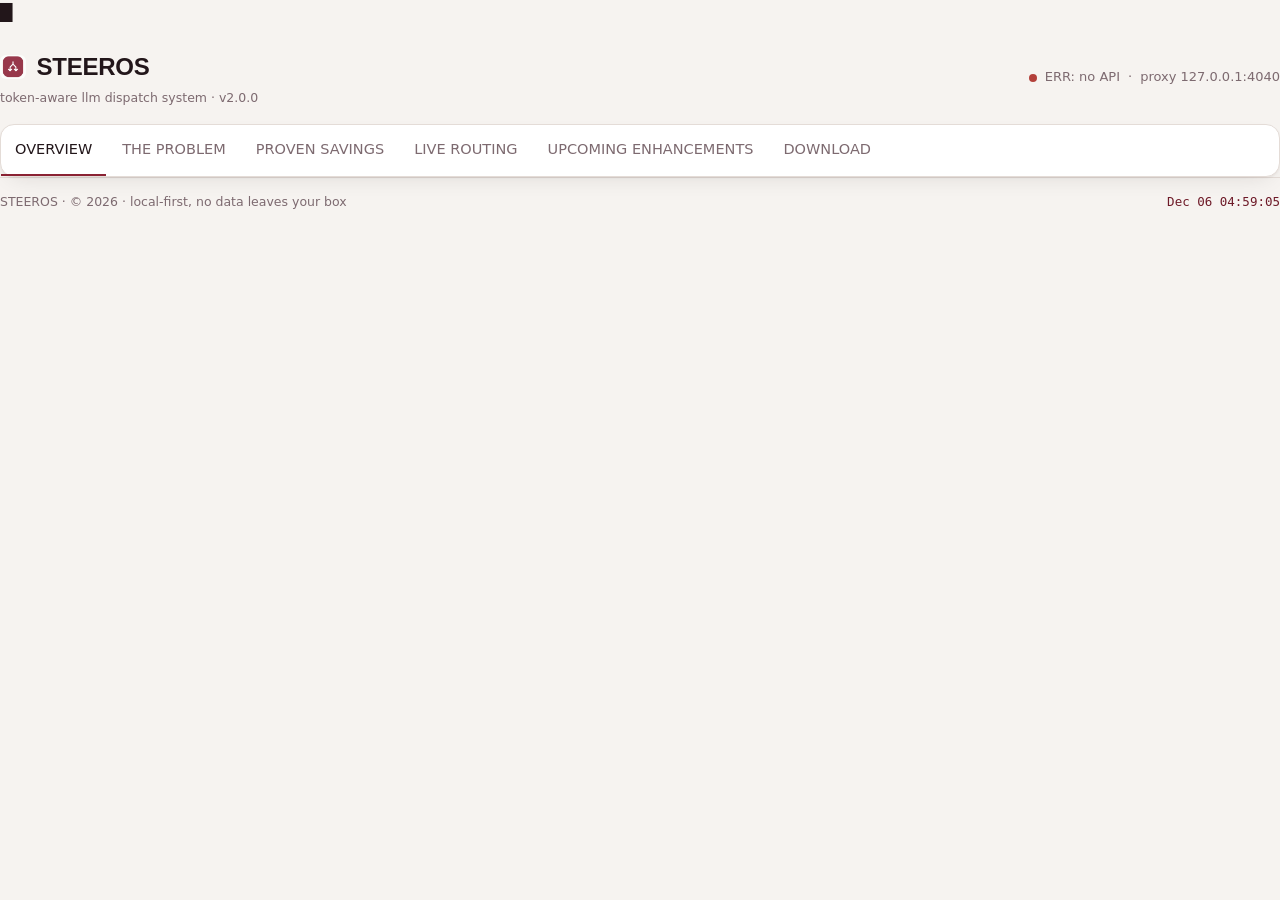
==== crt/static/index.html @ b4a7db5f "STEEROS.ai — token-aware LLM dispatch landing + API (rbw landing at root, legacy CRT in crt/)" ====
<!DOCTYPE html>
<html lang="en">
<head>
<meta charset="UTF-8" />
<meta name="viewport" content="width=device-width, initial-scale=1.0" />
<meta name="description" content="STEEROS — the local router that sends every Claude Code prompt to the cheapest model that can handle it. Cut token spend 60%+." />
<title>STEEROS — token-aware llm dispatch</title>
<link rel="preconnect" href="https://fonts.googleapis.com" />
<link rel="preconnect" href="https://fonts.gstatic.com" crossorigin />
<link href="https://fonts.googleapis.com/css2?family=VT323&display=swap" rel="stylesheet" />
<link rel="stylesheet" href="/static/style.css?v=7" />
</head>
<body>
  <!-- CRT overlay -->
  <div class="scanlines" aria-hidden="true"></div>
  <div class="crt-vignette" aria-hidden="true"></div>

  <!-- boot overlay -->
  <div id="boot" class="boot">
    <pre id="boot-ascii" class="boot-ascii"></pre>
    <div id="boot-log" class="boot-log"></div>
    <div id="boot-cursor" class="cursor">█</div>
  </div>

  <main class="terminal" id="terminal">
    <!-- ================= topbar : brand / theme / status ================= -->
    <header class="topbar">
      <div class="brand">
        <h1 class="logo"><a href="#hero"><img class="logo-img" src="/static/logo.png" alt="STEEROS" /> STEEROS</a></h1>
        <span class="tagline">token-aware llm dispatch system · v2.0.0</span>
      </div>
      <div class="sysinfo">
        <span class="systat led" id="led"></span>
        <span id="sys-status">BOOTING</span>
        <span class="dim">·</span>
        <span class="host" id="host">proxy 127.0.0.1:4040</span>
      </div>
    </header>

    <!-- sticky section nav -->
    <nav class="sections" id="sections" aria-label="pages">
      <a href="#overview" class="tab active">OVERVIEW</a>
      <a href="#problem" class="tab">THE PROBLEM</a>
      <a href="#savings" class="tab">PROVEN SAVINGS</a>
      <a href="#stream" class="tab">LIVE ROUTING</a>
      <a href="#roadmap" class="tab">UPCOMING ENHANCEMENTS</a>
      <a href="#download" class="tab">DOWNLOAD</a>
    </nav>

    <!-- ================= PAGE: OVERVIEW ================= -->
    <div class="view" id="view-overview">
      <section id="overview" class="section">
        <div class="hero">
          <pre id="hero-logo" class="hero-logo"></pre>
          <h2 class="hero-tagline" id="hero-tagline"></h2>
          <p class="hero-sub" id="hero-sub"></p>

          <div class="hero-cta">
            <a class="btn" href="#download">[ GET THE FREE VERSION ]</a>
            <a class="btn ghost" href="#savings">[ SEE THE NUMBERS ]</a>
          </div>

          <div class="box hero-term">
            <div class="box-head">
              <span class="box-title">DEMO :: LIVE DISPATCH</span>
              <span class="box-tag ok">MUX</span>
            </div>
            <div class="hero-term-body" id="hero-term"></div>
          </div>
        </div>
      </section>
    </div>

    <!-- ================= PAGE: PROBLEM + BUSINESS ================= -->
    <div class="view" id="view-problem">
      <section id="problem" class="section">
      <h2 class="section-title" id="problem-title"></h2>
      <div class="grid-2">
        <div class="box">
          <div class="box-head">
            <span class="box-title" id="problem-box-title"></span>
            <span class="box-tag danger">WARN</span>
          </div>
          <div class="box-body">
            <h3 class="callout" id="problem-headline"></h3>
            <p id="problem-body" class="typetext"></p>
            <p class="framing" id="problem-framing"></p>

            <div class="cost-leak" aria-hidden="true">
              <div class="cl-flow">
                <div class="cl-stack">
                  <span class="cl-stack-label">PROMPTS</span>
                  <span class="cl-stack-line"></span>
                  <span class="cl-stack-line"></span>
                  <span class="cl-stack-line"></span>
                </div>
                <div class="cl-track" id="cl-track"></div>
                <div class="cl-flagship">
                  <span class="cl-fs-name">FLAGSHIP</span>
                  <span class="cl-fs-flame"></span>
                </div>
              </div>
              <div class="cl-readout">
                <span class="cl-readout-label">EVERY REQUEST ROUTED TO THE PRICIEST MODEL</span>
                <strong class="cl-burn" id="cl-burn">$0.00</strong>
                <span class="cl-readout-caption">BURNED THIS MONTH</span>
              </div>
            </div>
          </div>
        </div>

        <div class="box">
          <div class="box-head">
            <span class="box-title" id="solution-title"></span>
            <span class="box-tag ok">FIX</span>
          </div>
          <div class="box-body">
            <h3 class="callout" id="solution-headline"></h3>
            <p id="solution-body" class="typetext"></p>
            <ul class="bullets" id="solution-bullets"></ul>
          </div>
        </div>
      </div>

      <div class="box business">
        <div class="box-head">
          <span class="box-title" id="biz-title"></span>
          <span class="box-tag warn">$</span>
        </div>
        <div class="box-body split">
          <div>
            <h3 class="callout" id="biz-headline"></h3>
            <p id="biz-body" class="typetext"></p>
            <p class="biz-study" id="biz-study"></p>
          </div>
          <div class="biz-stats" id="biz-stats"></div>
        </div>
      </div>
      </section>
    </div>

    <!-- ================= PAGE: SAVINGS ================= -->
    <div class="view" id="view-savings">
      <section id="savings" class="section">
      <div class="counters">
        <div class="counter">
          <span class="counter-label">TOKENS SAVED</span>
          <span class="counter-value" id="c-tokens">0</span>
          <span class="counter-sub">cumulative · this deployment</span>
        </div>
        <div class="counter hot">
          <span class="counter-label">DOLLARS SAVED</span>
          <span class="counter-value" id="c-dollars">$0</span>
          <span class="counter-sub">vs. flagship-only baseline</span>
        </div>
        <div class="counter">
          <span class="counter-label">AVG REQUEST COST</span>
          <span class="counter-value" id="c-avg">$0.000</span>
          <span class="counter-sub" id="c-avg-sub"></span>
        </div>
        <div class="counter">
          <span class="counter-label">EFFICIENCY</span>
          <span class="counter-value" id="c-eff">0%</span>
          <span class="counter-sub">requests that avoided the flagship</span>
        </div>
      </div>

      <div class="grid-2">
        <div class="box">
          <div class="box-head">
            <span class="box-title">TOKEN CONSUMPTION · LAST 30 DAYS</span>
            <span class="box-tag ok">GPU</span>
          </div>
          <div class="box-body">
            <svg id="spark" viewBox="0 0 600 180" preserveAspectRatio="none" class="spark"></svg>
          </div>
        </div>
        <div class="box">
          <div class="box-head">
            <span class="box-title">REQUESTS BY ROUTE · 30 DAYS</span>
            <span class="box-tag warn">MUX</span>
          </div>
          <div class="box-body">
            <div class="barchart" id="barchart"></div>
          </div>
        </div>
      </div>

      <div class="box">
        <div class="box-head">
          <span class="box-title">DIFFICULTY CLASSIFICATION · ROUTED SPLIT</span>
          <span class="box-tag ok">CLASS</span>
        </div>
        <div class="box-body">
          <div class="donut-row">
            <div class="donut" id="donut"></div>
            <div class="legend" id="legend"></div>
          </div>
        </div>
      </div>
      </section>
    </div>

    <!-- ================= PAGE: LIVE ROUTING ================= -->
    <div class="view" id="view-stream">
      <section id="stream" class="section">
      <div class="box dispatch">
        <div class="box-head">
          <span class="box-title">VIEW THE FULL LIVE LOCAL DASHBOARD</span>
          <span class="box-tag ok">STREAM</span>
        </div>
        <div class="dispatch-notice">
          <p class="dim">
            Every dispatch decision is tracked in the live local dashboard —
            requests, tokens, money saved, and the routing log, all in real time.
          </p>
          <button class="btn ghost" id="dash-btn" onclick="openLiveDashboard()">
            OPEN LOCAL DASHBOARD ↗
          </button>
        </div>
        <div class="dispatch-log" id="dispatch-log"></div>
      </div>
      </section>
    </div>

    <!-- ================= PAGE: ROADMAP ================= -->
    <div class="view" id="view-roadmap">
      <section id="roadmap" class="section">
      <div class="roadmap-head">
        <h2 class="callout">UPCOMING ENHANCEMENTS</h2>
        <p class="dim">Development pipeline for STEEROS. Order reflects priority, not promise.</p>
      </div>
      <div class="roadmap" id="roadmap"></div>
      </section>
    </div>

    <!-- ================= PAGE: DOWNLOAD ================= -->
    <div class="view" id="view-download">
      <section id="download" class="section">
      <div class="box download-hero">
        <div class="box-head">
          <span class="box-title" id="free-title"></span>
          <span class="box-tag ok">FREE</span>
        </div>
        <div class="box-body cent">
          <h2 class="callout" id="free-headline"></h2>
          <p id="free-body" class="dim"></p>
          <button class="btn" id="dl-btn" onclick="downloadFree()">
            [ DOWNLOAD THE FREE VERSION ]
          </button>
          <div class="filelist" id="filelist"></div>
        </div>
      </div>

      <div class="box download-hero enterprise-card">
        <div class="box-head">
          <span class="box-title">STEEROS ENTERPRISE</span>
          <span class="box-tag hot">B2B</span>
        </div>
        <div class="box-body">
          <h2 class="callout">Self-hosted routing at org scale</h2>
          <p class="dim">
            SSO/SAML, dedicated infrastructure, org spend guardrails, and a
            human-size SLA. Zero data leaves your VPC.
          </p>
          <ul class="ent-features">
            <li>Dedicated fleet + private model access</li>
            <li>Org spend guardrails per team</li>
            <li>SSO / SAML + audit logs</li>
            <li>SLA-backed support</li>
          </ul>
          <form class="lead-form" id="lead-form" onsubmit="submitLead(event)">
            <input type="text" name="name" placeholder="YOUR NAME" required autocomplete="name" />
            <input type="email" name="email" placeholder="WORK EMAIL" required autocomplete="email" />
            <input type="text" name="company" placeholder="COMPANY" required autocomplete="organization" />
            <button class="btn" type="submit" id="lead-btn">REQUEST A CALL</button>
          </form>
          <p class="lead-msg" id="lead-msg" role="status"></p>
        </div>
      </div>
      </section>
    </div>

    <footer class="statusbar">
      <span class="dim">STEEROS · © 2026 · local-first, no data leaves your box</span>
      <span id="clock" class="clock"></span>
    </footer>
  </main>

  <!-- ================= LIVE LOCAL DASHBOARD OVERLAY ================= -->
  <div class="dash-page" id="dash-page" aria-hidden="true">
    <div class="dash-mask" onclick="closeLiveDashboard()"></div>
    <div class="dash-panel" role="dialog" aria-label="live local dashboard">
      <div class="dash-head">
        <span class="dash-title">STEEROS — LIVE LOCAL DASHBOARD</span>
        <span class="ld-live">LIVE</span>
        <button class="dash-close" onclick="closeLiveDashboard()" aria-label="close">×</button>
      </div>
      <div class="dash-grid">
        <div class="dash-stat"><span class="ld-tokens">—</span><span class="dash-label">tokens saved</span></div>
        <div class="dash-stat"><span class="ld-saved">—</span><span class="dash-label">total money saved</span></div>
        <div class="dash-stat"><span class="ld-monthly">—</span><span class="dash-label">avg monthly savings</span></div>
        <div class="dash-stat"><span class="ld-requests">—</span><span class="dash-label">requests routed</span></div>
      </div>
      <div class="dash-foot">
        <span class="dim">Pull from <span class="fn">/api/dashboard</span> · updates on every connection</span>
        <button class="btn ghost" onclick="openLiveDashboard()">REFRESH DATA</button>
      </div>
    </div>
  </div>

  <script src="/static/app.js?v=7"></script>
</body>
</html>
---- static/style.css ----
/* ==========================================================
   STEEROS · nova — flat editorial build
   Design rules (better-ui):
   - hairline borders for structure, restrained shadows for elevation
   - concentric border radius (outer surfaces larger than nested)
   - transitions only on the properties that change
   - interactive elements: scale(0.96) press, never keyframes
   - motion reserved for status indicators & one-shot reveals
   ========================================================== */

:root {
  --bg: #f6f3f0;
  --surface: #ffffff;
  --surface-2: #f3ece9;
  --border: #e4dcd7;
  --border-strong: #d2c4bd;
  --text: #22161a;
  --muted: #7d6a70;
  --accent: #8a2233;
  --accent-strong: #6e1a28;
  --accent-bg: rgba(138, 34, 51, 0.08);
  --accent-faint: #c98c97;
  --accent-glow: rgba(138, 34, 51, 0.18);
  --alt: #b45309;
  --alt-dim: #92400e;
  --alt-bg: rgba(180, 83, 9, 0.09);
  --alt-glow: rgba(180, 83, 9, 0);
  --danger: #b3403a;
  --danger-bg: rgba(179, 64, 58, 0.08);
  --danger-glow: rgba(179, 64, 58, 0);
  --shadow: 0 1px 2px rgba(34, 22, 26, 0.05), 0 8px 24px -12px rgba(34, 22, 26, 0.16);
  --shadow-raised: 0 2px 4px rgba(34, 22, 26, 0.06), 0 16px 36px -16px rgba(34, 22, 26, 0.24);
  --tier1: #8a2233;
  --tier2: #b45309;
  --tier3: #b3403a;
  --radius-lg: 14px;
  --radius-md: 10px;
  --radius-sm: 6px;
  --term-bg: #171116;
  --term-border: #2c2226;
  --term-muted: #9a838b;
  --term-accent: #e08baf;
  color-scheme: light;
}

* { box-sizing: border-box; margin: 0; padding: 0; }

html { scroll-behavior: smooth; }

body {
  background: var(--bg);
  color: var(--text);
  font-family: "Inter", system-ui, -apple-system, sans-serif;
  font-size: 16px;
  line-height: 1.6;
  overflow-x: hidden;
}

::selection { background: var(--accent-bg); color: var(--accent-strong); }

.muted { color: var(--muted); }
.dim { color: var(--muted); }
.danger { color: var(--danger); }
.warn { color: var(--alt); }
.ok { color: var(--accent); }
.hot { color: var(--alt); }

.page {
  max-width: 1080px;
  margin: 0 auto;
  padding: 0 5vw;
  display: flex;
  flex-direction: column;
  min-height: 100vh;
}

/* ---------- topbar ---------- */
.topbar {
  display: flex;
  justify-content: space-between;
  align-items: center;
  gap: 10px;
  padding: 22px 0 16px;
  flex-wrap: wrap;
}
.brand { display: flex; flex-direction: column; gap: 2px; }
.logo { font-family: "Space Grotesk", sans-serif; font-size: 24px; font-weight: 700; letter-spacing: -0.01em; }
.logo a { color: var(--text); text-decoration: none; display: flex; align-items: center; gap: 10px; }
.logo-img { display: inline-block; height: 24px; width: auto; border-radius: var(--radius-sm); }
.logo-mark { color: var(--accent); }
.tagline { font-size: 12.5px; color: var(--muted); }
.sysinfo { font-size: 13px; color: var(--muted); display: flex; align-items: center; gap: 8px; }
.systat { width: 8px; height: 8px; border-radius: 50%; background: var(--accent); animation: led-pulse 2s ease-in-out infinite; }
.systat.off { background: var(--danger); animation: none; }
@keyframes led-pulse {
  0%, 100% { box-shadow: 0 0 0 0 rgba(138, 34, 51, 0.35); }
  50% { box-shadow: 0 0 0 5px rgba(138, 34, 51, 0); }
}

/* ---------- sticky nav ---------- */
.sections {
  position: sticky;
  top: 0;
  z-index: 100;
  display: flex;
  align-items: center;
  gap: 2px;
  flex-wrap: wrap;
  margin: 0;
  padding: 0;
  background: var(--surface);
  border: 1px solid var(--border);
  border-radius: var(--radius-lg);
  box-shadow: var(--shadow);
  user-select: none;
}
.tab {
  color: var(--muted);
  text-decoration: none;
  font-size: 14.5px;
  font-weight: 500;
  padding: 13px 14px;
  border-bottom: 2px solid transparent;
  transition: color 0.15s ease, border-color 0.15s ease;
}
.tab:hover { color: var(--text); }
.tab.active { color: var(--text); border-bottom-color: var(--accent); }

/* ---------- sections ---------- */
.section { padding: 40px 0 20px; scroll-margin-top: 58px; }
.section-title {
  font-family: "Space Grotesk", sans-serif;
  font-size: 24px;
  font-weight: 700;
  letter-spacing: -0.01em;
  margin-bottom: 18px;
}
.grid-2 { display: grid; grid-template-columns: 1fr 1fr; gap: 18px; margin-bottom: 18px; }
@media (max-width: 860px) { .grid-2 { grid-template-columns: 1fr; } }

/* ---------- page router ---------- */
.view { display: none; }
.view.active { display: block; animation: page-in 0.4s cubic-bezier(0.22, 1, 0.36, 1) both; }
@keyframes page-in {
  from { opacity: 0; transform: translateY(14px); }
  to { opacity: 1; transform: translateY(0); }
}
.view.active > .section > * { animation: rise-in 0.5s cubic-bezier(0.22, 1, 0.36, 1) both; }
.view.active > .section > *:nth-child(1) { animation-delay: 0.05s; }
.view.active > .section > *:nth-child(2) { animation-delay: 0.12s; }
.view.active > .section > *:nth-child(3) { animation-delay: 0.19s; }
.view.active > .section > *:nth-child(4) { animation-delay: 0.26s; }
.view.active > .section > *:nth-child(5) { animation-delay: 0.33s; }
.view.active .hero > * { animation: rise-in 0.5s cubic-bezier(0.22, 1, 0.36, 1) both; }
.view.active .hero > *:nth-child(1) { animation-delay: 0.05s; }
.view.active .hero > *:nth-child(2) { animation-delay: 0.12s; }
.view.active .hero > *:nth-child(3) { animation-delay: 0.19s; }
.view.active .hero > *:nth-child(4) { animation-delay: 0.26s; }
.view.active .hero > *:nth-child(5) { animation-delay: 0.33s; }
@keyframes rise-in {
  from { opacity: 0; transform: translateY(18px); }
  to { opacity: 1; transform: translateY(0); }
}
@media (prefers-reduced-motion: reduce) {
  .view.active { animation: none; }
  .view.active > .section > *, .view.active .hero > * { animation: none; }
  html { scroll-behavior: auto; }
}
@media (prefers-reduced-motion: reduce) {
  .hero-badge::after, .counter-value, .section-title::after, .systat, .ld-live { animation: none !important; }
}

/* ---------- hero ---------- */
.hero { display: flex; flex-direction: column; align-items: center; text-align: center; gap: 14px; padding-top: 28px; }
.hero-badge {
  position: relative;
  overflow: hidden;
  display: inline-block;
  padding: 3px 10px;
  border: 1px solid var(--border);
  border-radius: var(--radius-sm);
  font-size: 12px;
  font-family: "JetBrains Mono", monospace;
  letter-spacing: 0.06em;
  color: var(--muted);
}
.hero-badge::after {
  content: "";
  position: absolute;
  inset: 0;
  background: linear-gradient(100deg, transparent 40%, var(--accent-faint) 50%, transparent 60%);
  background-size: 220% 100%;
  animation: badge-shine 3.4s ease-in-out infinite;
  border-radius: inherit;
}
@keyframes badge-shine {
  0% { background-position: 130% 0; }
  55%, 100% { background-position: -90% 0; }
}
.hero-tagline {
  font-family: "Space Grotesk", sans-serif;
  font-size: 40px;
  font-weight: 600;
  line-height: 1.14;
  letter-spacing: -0.02em;
  max-width: 820px;
}
.hero-sub { font-size: 17px; color: var(--muted); max-width: 680px; }
.hero-cta { display: flex; gap: 12px; flex-wrap: wrap; justify-content: center; margin: 8px 0 26px; }

/* ---------- surfaces ---------- */
.card {
  background: var(--surface);
  border: 1px solid var(--border);
  border-radius: var(--radius-lg);
  box-shadow: var(--shadow);
  margin-bottom: 18px;
  overflow: hidden;
  transition: transform 0.25s cubic-bezier(0.22, 1, 0.36, 1), box-shadow 0.25s cubic-bezier(0.22, 1, 0.36, 1);
}
.card:hover { transform: translateY(-3px); box-shadow: var(--shadow-raised); }
.card-head {
  display: flex;
  justify-content: space-between;
  align-items: center;
  gap: 10px;
  padding: 12px 18px;
  border-bottom: 1px solid var(--border);
  background: var(--surface-2);
}
.card-body { padding: 18px; }
.card-body p { margin-bottom: 10px; }
.card-body.split { display: grid; grid-template-columns: 1.3fr 1fr; gap: 22px; align-items: center; }
@media (max-width: 860px) { .card-body.split { grid-template-columns: 1fr; } }
.card-body.cent { text-align: center; display: flex; flex-direction: column; align-items: center; gap: 10px; }

.box-title {
  font-family: "JetBrains Mono", monospace;
  font-size: 12.5px;
  text-transform: uppercase;
  letter-spacing: 0.09em;
  color: var(--muted);
}
.pill {
  font-size: 11px;
  font-family: "JetBrains Mono", monospace;
  text-transform: uppercase;
  letter-spacing: 0.08em;
  padding: 3px 8px;
  border-radius: var(--radius-sm);
  border: 1px solid currentColor;
  line-height: 1.2;
}
.pill.warn { color: var(--alt); border-color: var(--border-strong); background: var(--alt-bg); }
.pill.ok { color: var(--accent-strong); border-color: var(--border-strong); background: var(--accent-bg); }
.pill.hot { color: var(--alt); border-color: var(--border-strong); background: var(--alt-bg); }

.callout {
  font-family: "Space Grotesk", sans-serif;
  font-size: 21px;
  font-weight: 700;
  letter-spacing: -0.01em;
  margin-bottom: 8px;
}
.framing {
  color: var(--alt);
  font-family: "JetBrains Mono", monospace;
  font-size: 13.5px;
  margin-top: 6px;
}

.bullets { list-style: none; }
.bullets li { padding: 4px 0 4px 24px; position: relative; }
.bullets li::before { content: "·"; color: var(--accent); position: absolute; left: 8px; font-weight: 700; }

/* ---------- problem : cost leak widget ---------- */
.cost-leak {
  margin-top: 16px;
  padding-top: 16px;
  border-top: 1px solid var(--border);
}
.cl-flow {
  display: flex;
  align-items: center;
  gap: 10px;
}
.cl-stack {
  display: flex;
  flex-direction: column;
  gap: 3px;
  min-width: 58px;
}
.cl-stack-label {
  font-family: "JetBrains Mono", monospace;
  font-size: 10.5px;
  letter-spacing: 0.08em;
  color: var(--muted);
}
.cl-stack-line {
  height: 3px;
  border-radius: 2px;
  background: var(--border-strong);
  animation: cl-pulse 1.6s ease-in-out infinite;
}
.cl-stack-line:nth-child(3) { animation-delay: 0.2s; }
.cl-stack-line:nth-child(4) { animation-delay: 0.4s; }
@keyframes cl-pulse {
  0%, 100% { opacity: 0.35; }
  50% { opacity: 1; }
}
.cl-track {
  position: relative;
  flex: 1;
  height: 34px;
  overflow: visible;
}
.cl-dot {
  position: absolute;
  left: 0;
  top: 50%;
  width: 9px;
  height: 9px;
  margin-top: -4.5px;
  border-radius: 50%;
  background: var(--danger);
  box-shadow: 0 0 10px var(--danger-glow);
  will-change: transform;
}
.cl-flagship {
  position: relative;
  display: flex;
  flex-direction: column;
  align-items: center;
  gap: 2px;
  padding: 8px 12px;
  border: 1px solid var(--danger);
  border-radius: var(--radius-md);
  background: var(--danger-bg);
  min-width: 86px;
}
.cl-fs-name {
  font-family: "JetBrains Mono", monospace;
  font-size: 11px;
  font-weight: 700;
  letter-spacing: 0.06em;
  color: var(--danger);
}
.cl-fs-flame {
  width: 10px;
  height: 12px;
  background: radial-gradient(ellipse at 50% 70%, var(--alt) 0%, var(--danger) 60%, transparent 100%);
  border-radius: 50% 50% 50% 50% / 60% 60% 40% 40%;
  animation: cl-flicker 0.7s ease-in-out infinite alternate;
  filter: blur(0.5px);
}
@keyframes cl-flicker {
  from { transform: scale(1); opacity: 0.9; }
  to { transform: scale(1.25) rotate(-6deg); opacity: 1; }
}
.cl-readout {
  display: flex;
  align-items: baseline;
  justify-content: space-between;
  flex-wrap: wrap;
  gap: 4px 12px;
  margin-top: 10px;
}
.cl-readout-label {
  font-family: "JetBrains Mono", monospace;
  font-size: 11px;
  color: var(--muted);
  letter-spacing: 0.02em;
}
.cl-burn {
  font-family: "JetBrains Mono", monospace;
  font-size: 20px;
  font-weight: 700;
  color: var(--danger);
  font-variant-numeric: tabular-nums;
}
.cl-readout-caption {
  font-size: 12px;
  color: var(--muted);
}

.biz-stats { display: flex; flex-direction: column; gap: 10px; }
.biz-stat {
  border: 1px solid var(--border);
  border-radius: var(--radius-md);
  padding: 12px 14px;
  background: var(--surface-2);
}
.biz-stat .n { font-size: 24px; color: var(--text); display: block; font-family: "Space Grotesk", sans-serif; font-weight: 700; letter-spacing: -0.01em; }
.biz-stat .l { color: var(--muted); font-size: 13px; }
.biz-stat .d { color: var(--alt); font-size: 13px; }

.biz-study {
  margin-top: 14px;
  padding: 10px 12px;
  border-left: 2px solid var(--accent);
  border-radius: 0 var(--radius-sm) var(--radius-sm) 0;
  background: var(--surface-2);
  font-size: 14px;
  line-height: 1.55;
}
.study-name { color: var(--accent-strong); font-weight: 600; text-decoration: underline; text-underline-offset: 3px; }
.study-name:hover { color: var(--accent); }
.study-claim { color: var(--muted); }
.study-link { color: var(--accent); text-decoration: none; font-weight: 600; white-space: nowrap; }
.study-link:hover { text-decoration: underline; }

/* ---------- demo terminal (hero) ---------- */
.panel.hero-term {
  max-width: 680px;
  width: 94vw;
  text-align: left;
  margin: 0 auto;
  background: var(--term-bg);
  border: 1px solid var(--term-border);
  border-radius: var(--radius-lg);
  overflow: hidden;
  box-shadow: var(--shadow);
}
.panel-head {
  display: flex; align-items: center; gap: 12px;
  padding: 10px 16px;
  border-bottom: 1px solid var(--term-border);
}
.window-dots span {
  display: inline-block;
  width: 9px; height: 9px;
  border-radius: 50%;
  margin-right: 6px;
  background: var(--term-muted);
  opacity: 0.55;
}
.panel-head .box-title { color: var(--term-muted); }
.hero-term-body {
  padding: 16px;
  font-family: "JetBrains Mono", monospace;
  font-size: 13.5px;
  line-height: 1.6;
  min-height: 260px;
}
.demo-row { padding: 2px 0; color: var(--term-muted); }
.demo-row.accent { color: var(--term-accent); }
.demo-row.alt { color: #e6a45c; }
.demo-row.danger { color: #e06a6a; }
.typetext .caret {
  display: inline-block;
  width: 8px;
  height: 1em;
  background: var(--accent);
  animation: blink 1s steps(1) infinite;
}

/* ---------- counters ---------- */
.counters {
  display: grid;
  grid-template-columns: repeat(4, 1fr);
  gap: 14px;
  margin-bottom: 18px;
}
@media (max-width: 860px) { .counters { grid-template-columns: repeat(2, 1fr); } }
@media (max-width: 520px) { .counters { grid-template-columns: 1fr; } }
.counter {
  background: var(--surface);
  border: 1px solid var(--border);
  border-radius: var(--radius-lg);
  padding: 16px;
  text-align: center;
  box-shadow: var(--shadow);
  transition: transform 0.25s cubic-bezier(0.22, 1, 0.36, 1), box-shadow 0.25s cubic-bezier(0.22, 1, 0.36, 1);
}
.counter:hover { transform: translateY(-3px); box-shadow: var(--shadow-raised); }
.counter-label { display: block; font-size: 12px; text-transform: uppercase; letter-spacing: 0.09em; color: var(--muted); }
.counter-value {
  display: block;
  font-family: "Space Grotesk", sans-serif;
  font-size: 34px;
  font-weight: 700;
  letter-spacing: -0.02em;
  margin: 4px 0;
  color: var(--text);
  background-image: linear-gradient(100deg, var(--text) 40%, var(--accent) 50%, var(--text) 60%);
  background-size: 220% 100%;
  -webkit-background-clip: text;
  background-clip: text;
  -webkit-text-fill-color: transparent;
  animation: counter-shine 3.2s ease-in-out infinite;
}
@keyframes counter-shine {
  0% { background-position: 130% 0; }
  55%, 100% { background-position: -90% 0; }
}
.counter-sub { display: block; font-size: 12px; color: var(--muted); }
.counter.hot { border-color: var(--accent-faint); }
.counter.hot .counter-value { color: var(--accent-strong); }

/* ---------- sparkline ---------- */
.spark { width: 100%; height: 180px; display: block; }
.spark .gridline { stroke: var(--border); stroke-dasharray: 3 5; }
.spark .area { fill: var(--accent-bg); }
.spark .line { stroke: var(--accent); stroke-width: 2; fill: none; }
.spark .dot { fill: var(--accent-strong); }
.spark .dot-pulse {
  fill: none;
  stroke: var(--accent);
  stroke-width: 1.5;
  opacity: 0.55;
  animation: spark-pulse 1.8s ease-out infinite;
}
@keyframes spark-pulse {
  0% { transform: scale(0.6); opacity: 0.7; }
  100% { transform: scale(2.2); opacity: 0; }
}
.spark .spark-lbl { fill: var(--muted); font-size: 12px; font-family: "JetBrains Mono", monospace; }

/* ---------- barchart ---------- */
.barchart { display: flex; flex-direction: column; gap: 14px; padding: 4px 0; }
.bar-row .bar-label {
  display: flex; justify-content: space-between;
  color: var(--muted); font-size: 13.5px; margin-bottom: 4px;
}
.bar-track {
  height: 10px;
  background: var(--surface-2);
  border: 1px solid var(--border);
  border-radius: 999px;
  overflow: hidden;
}
.bar-fill {
  height: 100%; width: 0;
  background: var(--tier1);
  border-radius: 999px;
  transition: width 1.2s cubic-bezier(0.22, 1, 0.36, 1);
  position: relative;
  overflow: hidden;
}
.bar-fill::after {
  content: "";
  position: absolute;
  inset: 0;
  background: linear-gradient(110deg, transparent 30%, rgba(255, 255, 255, 0.45) 50%, transparent 70%);
  background-size: 200% 100%;
  animation: bar-shimmer 2.4s ease-in-out infinite;
}
@keyframes bar-shimmer {
  0% { background-position: 180% 0; }
  60%, 100% { background-position: -80% 0; }
}
.bar-row:nth-child(2) .bar-fill { background: var(--tier2); }
.bar-row:nth-child(3) .bar-fill { background: var(--tier3); }

.view.active .donut svg g circle { animation: donut-pop 0.7s cubic-bezier(0.22, 1, 0.36, 1) both; }
.view.active .donut svg g circle:nth-child(2) { animation-delay: 0.08s; }
.view.active .donut svg g circle:nth-child(3) { animation-delay: 0.16s; }
.view.active .donut .donut-center { animation: rise-in 0.5s cubic-bezier(0.22, 1, 0.36, 1) 0.2s both; }
@keyframes donut-pop {
  from { opacity: 0; transform: scale(0.75); }
  to { opacity: 1; transform: scale(1); }
}
.view.active .legend-row { animation: rise-in 0.4s cubic-bezier(0.22, 1, 0.36, 1) both; }
.view.active .legend-row:nth-child(2) { animation-delay: 0.08s; }
.view.active .legend-row:nth-child(3) { animation-delay: 0.16s; }
.view.active .biz-stat { animation: rise-in 0.45s cubic-bezier(0.22, 1, 0.36, 1) both; }
.view.active .biz-stat:nth-child(2) { animation-delay: 0.08s; }
.view.active .biz-stat:nth-child(3) { animation-delay: 0.16s; }
.view.active .biz-stat:nth-child(4) { animation-delay: 0.24s; }
@media (prefers-reduced-motion: reduce) {
  .view.active .donut svg g circle, .view.active .donut .donut-center,
  .view.active .legend-row, .view.active .biz-stat { animation: none !important; }
}

/* ---------- donut ---------- */
.donut-row { display: flex; gap: 30px; align-items: center; flex-wrap: wrap; }
.donut { position: relative; width: 170px; height: 170px; }
.donut svg { transform: rotate(-90deg); }
.seg1 { stroke: var(--tier1); }
.seg2 { stroke: var(--tier2); }
.seg3 { stroke: var(--tier3); }
.donut-center {
  position: absolute; inset: 0;
  display: flex; flex-direction: column; justify-content: center; align-items: center;
  font-size: 13px; color: var(--muted);
}
.donut-center b { font-size: 26px; color: var(--text); font-family: "Space Grotesk", sans-serif; font-weight: 700; letter-spacing: -0.01em; }
.legend { display: flex; flex-direction: column; gap: 8px; }
.legend-row { display: flex; align-items: center; gap: 10px; font-size: 14.5px; }
.legend-row .sw { width: 12px; height: 12px; border-radius: 3px; display: inline-block; }
.sw1 { background: var(--tier1); }
.sw2 { background: var(--tier2); }
.sw3 { background: var(--tier3); }
.legend-row .pct { color: var(--accent-strong); font-family: "JetBrains Mono", monospace; }

/* ---------- dispatch log ---------- */
.dispatch-log { padding: 12px 18px; font-family: "JetBrains Mono", monospace; font-size: 13.5px; }
.dlog-row { display: flex; gap: 16px; padding: 3px 0; animation: row-in 0.35s cubic-bezier(0.22, 1, 0.36, 1) both; }
@keyframes row-in { from { opacity: 0; transform: translateX(-8px); } to { opacity: 1; transform: translateX(0); } }
.dlog-row .ts { color: var(--muted); }
.dlog-row .src { color: var(--text); flex: 1; }
.dlog-row .route { color: var(--alt); }
.dlog-row .saved { color: var(--accent-strong); }

/* ---------- roadmap ---------- */
.roadmap-head { margin-bottom: 16px; }
.roadmap { display: flex; flex-direction: column; gap: 12px; }
.roadmap-item {
  background: var(--surface);
  border: 1px solid var(--border);
  border-radius: var(--radius-lg);
  padding: 16px 18px;
  box-shadow: var(--shadow);
  transition: transform 0.25s cubic-bezier(0.22, 1, 0.36, 1), box-shadow 0.25s cubic-bezier(0.22, 1, 0.36, 1);
}
.roadmap-item:hover { transform: translateY(-3px); box-shadow: var(--shadow-raised); }
.rm-head { display: flex; justify-content: space-between; align-items: baseline; flex-wrap: wrap; gap: 8px; }
.rm-id { font-family: "JetBrains Mono", monospace; font-size: 12.5px; color: var(--muted); }
.rm-title { font-family: "Space Grotesk", sans-serif; font-size: 18.5px; font-weight: 700; color: var(--text); letter-spacing: -0.01em; }
.rm-status {
  font-size: 11px;
  font-family: "JetBrains Mono", monospace;
  text-transform: uppercase;
  letter-spacing: 0.08em;
  border: 1px solid var(--border-strong);
  padding: 2px 8px;
  border-radius: var(--radius-sm);
}
.rm-desc { margin-top: 4px; color: var(--text); }
.rm-meta { display: flex; gap: 20px; margin-top: 6px; font-size: 13px; color: var(--muted); }
.rm-progress { margin-top: 12px; height: 6px; background: var(--surface-2); border: 1px solid var(--border); border-radius: 999px; overflow: hidden; }
.rm-fill { height: 100%; width: 0; background: var(--accent); border-radius: 999px; transition: width 1.4s ease; position: relative; overflow: hidden; }
.rm-fill::after {
  content: "";
  position: absolute;
  inset: 0;
  background: linear-gradient(110deg, transparent 30%, rgba(255, 255, 255, 0.45) 50%, transparent 70%);
  background-size: 200% 100%;
  animation: bar-shimmer 2.4s ease-in-out infinite;
}
@media (prefers-reduced-motion: reduce) { .bar-fill::after, .rm-fill::after { display: none; } }
.status-dev { color: var(--accent-strong); }
.status-planned { color: var(--alt); }
.status-backlog { color: var(--muted); }
.status-inc { color: var(--accent-strong); }

/* ---------- roadmap locked teaser ---------- */
.roadmap-item.locked { position: relative; overflow: hidden; }
.roadmap-item.locked .rm-blur { filter: blur(4px); opacity: 0.55; pointer-events: none; user-select: none; }
.rm-lock {
  position: absolute;
  inset: 0;
  display: flex;
  flex-direction: column;
  align-items: center;
  justify-content: center;
  gap: 8px;
  background: color-mix(in srgb, var(--surface) 78%, transparent);
}
.rm-lock-icon {
  width: 20px;
  height: 20px;
  color: var(--muted);
}
.rm-lock-icon svg { width: 100%; height: 100%; display: block; }
.rm-lock-label {
  font-family: "JetBrains Mono", monospace;
  font-size: 12.5px;
  text-transform: uppercase;
  letter-spacing: 0.12em;
  color: var(--text);
}

/* ---------- buttons ---------- */
.btn {
  display: inline-block;
  font-family: "JetBrains Mono", monospace;
  font-size: 14.5px;
  font-weight: 700;
  letter-spacing: 0.02em;
  background: var(--accent);
  color: #fff;
  border: 1px solid var(--accent);
  border-radius: var(--radius-md);
  padding: 11px 20px;
  cursor: pointer;
  text-decoration: none;
  line-height: 1.2;
  transition: background-color 0.15s ease, color 0.15s ease, border-color 0.15s ease, transform 0.08s ease;
}
.btn:hover { background: var(--accent-strong); border-color: var(--accent-strong); transform: translateY(-1px); }
.btn:active { transform: scale(0.96); }
.btn.ghost { background: transparent; color: var(--accent-strong); border-color: var(--border-strong); }
.btn.ghost:hover { border-color: var(--accent); background: var(--accent-bg); }

/* ---------- download file list ---------- */
.filelist {
  display: flex; flex-direction: column; gap: 8px;
  border-top: 1px solid var(--border); padding-top: 14px; width: 100%;
}
.filerow { display: flex; justify-content: space-between; gap: 14px; font-size: 13.5px; }
.filerow .fn { font-family: "JetBrains Mono", monospace; color: var(--accent-strong); }
.filerow .fd { color: var(--muted); }

/* ---------- live dashboard notice ---------- */
.dispatch-notice {
  display: flex;
  align-items: center;
  justify-content: space-between;
  gap: 16px;
  flex-wrap: wrap;
  padding: 12px 4px;
}
.dispatch-notice p { margin: 0; }

/* ---------- download / enterprise grid ---------- */
.dl-grid { align-items: stretch; }
.enterprise-card { display: flex; flex-direction: column; }
.enterprise-card .card-body { flex: 1; display: flex; flex-direction: column; }
.ent-features {
  list-style: none;
  margin: 10px 0 16px;
  display: flex;
  flex-direction: column;
  gap: 8px;
}
.ent-features li { padding-left: 22px; position: relative; font-size: 14.5px; }
.ent-features li::before { content: "·"; position: absolute; left: 8px; color: var(--accent); font-weight: 700; }

/* ---------- enterprise lead form ---------- */
.lead-form { display: flex; flex-direction: column; gap: 10px; margin-top: auto; }
.lead-form input {
  font-family: inherit;
  font-size: 14.5px;
  color: var(--text);
  background: var(--surface-2);
  border: 1px solid var(--border-strong);
  border-radius: var(--radius-sm);
  padding: 10px 12px;
  outline: none;
  transition: border-color 0.15s ease;
}
.lead-form input:focus { border-color: var(--accent); }
.lead-form input::placeholder { color: var(--muted); }
.lead-form .btn { margin-top: 4px; }
.lead-form .btn:disabled { opacity: 0.6; cursor: wait; }
.lead-msg { margin-top: 10px; min-height: 1.2em; font-size: 13.5px; }
.lead-msg.ok { color: var(--accent-strong); }
.lead-msg.danger { color: var(--danger); }

/* ---------- live local dashboard overlay ---------- */
.dash-page {
  position: fixed;
  inset: 0;
  z-index: 9500;
  display: none;
  align-items: center;
  justify-content: center;
  padding: 4vw;
}
.dash-page.open { display: flex; }
.dash-mask { position: absolute; inset: 0; background: rgba(20, 22, 26, 0.55); transition: background-color 0.2s ease; }
.dash-panel {
  position: relative;
  width: min(680px, 100%);
  background: var(--surface);
  border: 1px solid var(--border);
  border-radius: var(--radius-lg);
  box-shadow: 0 24px 60px -24px rgba(16, 20, 28, 0.4);
  padding: 22px 26px;
}
.dash-head { display: flex; align-items: center; gap: 10px; margin-bottom: 18px; }
.dash-title { font-family: "Space Grotesk", sans-serif; font-size: 19px; font-weight: 700; flex: 1; letter-spacing: -0.01em; }
.ld-live {
  font-family: "JetBrains Mono", monospace;
  font-size: 12px;
  letter-spacing: 0.1em;
  color: var(--accent-strong);
  border: 1px solid var(--accent-faint);
  background: var(--accent-bg);
  padding: 3px 8px;
  border-radius: var(--radius-sm);
  animation: dash-blink 1.4s steps(1) infinite;
}
@keyframes dash-blink { 50% { opacity: 0.4; } }
.dash-close {
  font-size: 22px;
  line-height: 1;
  background: transparent;
  border: none;
  color: var(--muted);
  cursor: pointer;
  padding: 0 4px;
  transition: color 0.15s ease;
}
.dash-close:hover { color: var(--text); }
.dash-grid { display: grid; grid-template-columns: 1fr 1fr; gap: 14px; }
@media (max-width: 640px) { .dash-grid { grid-template-columns: 1fr; } }
.dash-stat {
  display: flex;
  flex-direction: column;
  gap: 4px;
  padding: 16px;
  background: var(--surface-2);
  border: 1px solid var(--border);
  border-radius: var(--radius-md);
}
.dash-stat > span:first-child { font-family: "JetBrains Mono", monospace; font-size: 22px; font-weight: 700; color: var(--accent-strong); }
.dash-label { font-size: 12px; text-transform: uppercase; letter-spacing: 0.09em; color: var(--muted); }
.dash-foot { display: flex; align-items: center; justify-content: space-between; gap: 14px; margin-top: 18px; flex-wrap: wrap; }
.dash-foot .fn { font-family: "JetBrains Mono", monospace; color: var(--accent-strong); }

/* ---------- footer ---------- */
.statusbar {
  margin-top: auto;
  border-top: 1px solid var(--border);
  padding: 14px 0 26px;
  display: flex;
  justify-content: space-between;
  font-size: 12.5px;
  color: var(--muted);
}
.clock { font-family: "JetBrains Mono", monospace; color: var(--accent-strong); }

/* ---------- micro-animations ---------- */
@keyframes blink { 50% { opacity: 0; } }

/* section-title underline sweep */
.section-title { position: relative; }
.section-title::after {
  content: "";
  position: absolute;
  left: 0;
  bottom: -6px;
  height: 2px;
  width: 42px;
  background: var(--accent);
  border-radius: 2px;
  animation: underline-sweep 1.2s cubic-bezier(0.22, 1, 0.36, 1) both;
}
@keyframes underline-sweep {
  from { transform: scaleX(0); transform-origin: left; }
  to { transform: scaleX(1); transform-origin: left; }
}
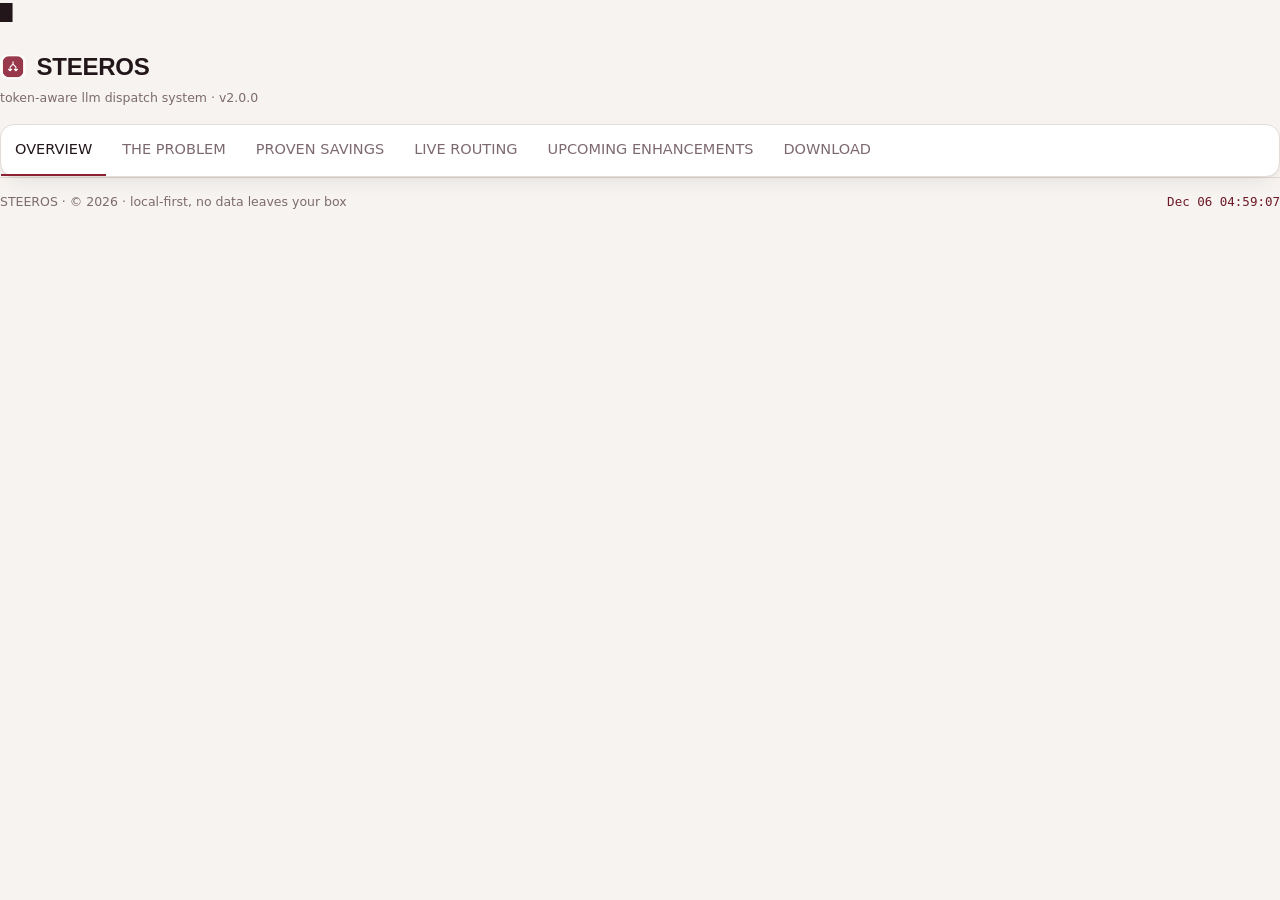
==== commit e8e0fb93: "Remove topbar host/status line (ONLINE · LOCAL:127.0.0.1:4040 · up...)" ====
--- a/crt/static/index.html
+++ b/crt/static/index.html
@@ -28,12 +28,6 @@
       <div class="brand">
         <h1 class="logo"><a href="#hero"><img class="logo-img" src="/static/logo.png" alt="STEEROS" /> STEEROS</a></h1>
         <span class="tagline">token-aware llm dispatch system · v2.0.0</span>
-      </div>
-      <div class="sysinfo">
-        <span class="systat led" id="led"></span>
-        <span id="sys-status">BOOTING</span>
-        <span class="dim">·</span>
-        <span class="host" id="host">proxy 127.0.0.1:4040</span>
       </div>
     </header>
 
--- a/static/style.css
+++ b/static/style.css
@@ -89,13 +89,6 @@
 .logo-img { display: inline-block; height: 24px; width: auto; border-radius: var(--radius-sm); }
 .logo-mark { color: var(--accent); }
 .tagline { font-size: 12.5px; color: var(--muted); }
-.sysinfo { font-size: 13px; color: var(--muted); display: flex; align-items: center; gap: 8px; }
-.systat { width: 8px; height: 8px; border-radius: 50%; background: var(--accent); animation: led-pulse 2s ease-in-out infinite; }
-.systat.off { background: var(--danger); animation: none; }
-@keyframes led-pulse {
-  0%, 100% { box-shadow: 0 0 0 0 rgba(138, 34, 51, 0.35); }
-  50% { box-shadow: 0 0 0 5px rgba(138, 34, 51, 0); }
-}
 
 /* ---------- sticky nav ---------- */
 .sections {
@@ -167,7 +160,7 @@
   html { scroll-behavior: auto; }
 }
 @media (prefers-reduced-motion: reduce) {
-  .hero-badge::after, .counter-value, .section-title::after, .systat, .ld-live { animation: none !important; }
+  .hero-badge::after, .counter-value, .section-title::after, .ld-live { animation: none !important; }
 }
 
 /* ---------- hero ---------- */
